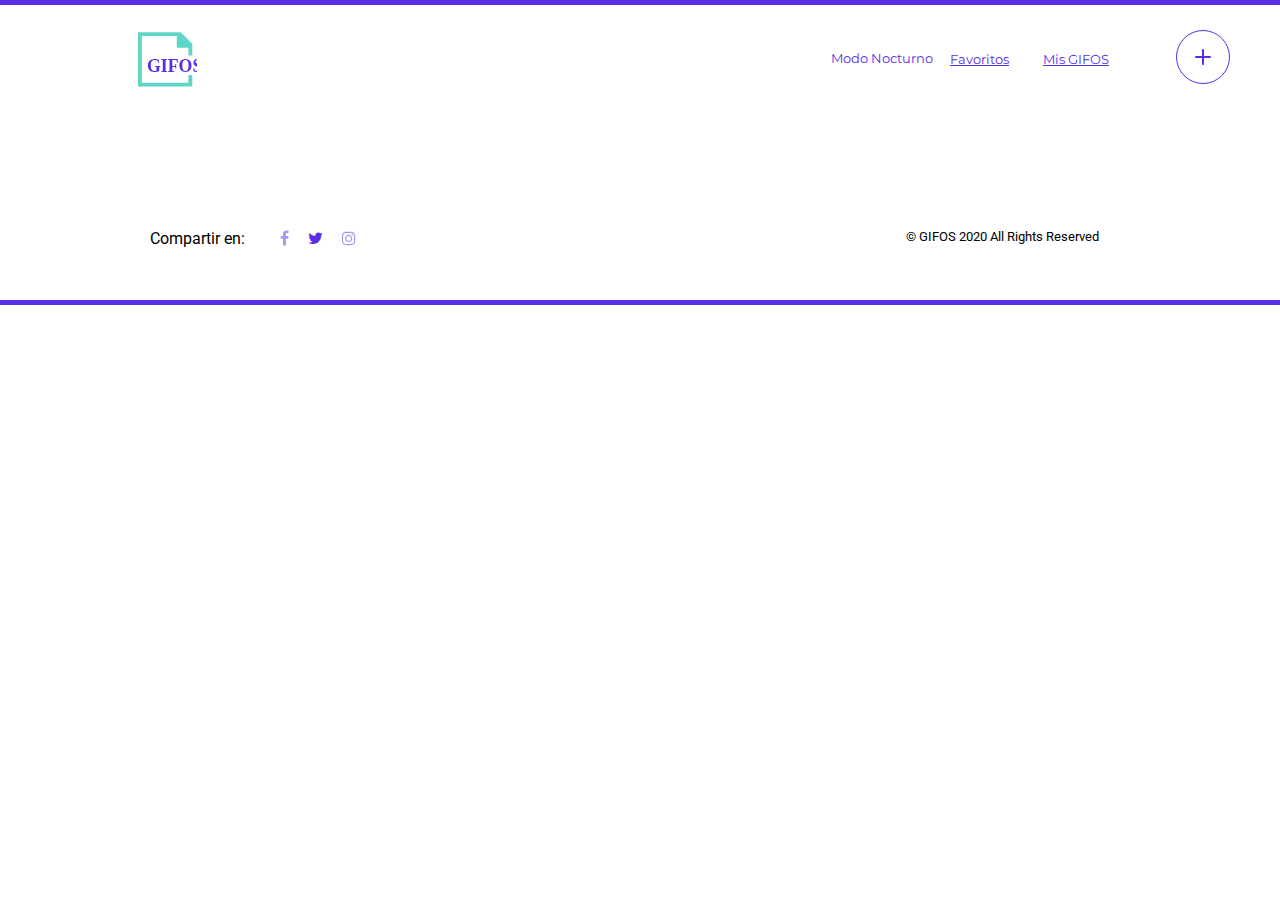
==== CrearGifo.html @ 224c99d9 "nuevos html" ====
<!DOCTYPE html>
<html lang="en">
<head>
    <meta charset="UTF-8">
    <meta name="viewport" content="width=device-width, initial-scale=1.0">
    <link rel="stylesheet" href="./styles/global.css">
    <link href="https://fonts.googleapis.com/css2?family=Montserrat:wght@700&display=swap" rel="stylesheet">
    <link rel="stylesheet" href="https://stackpath.bootstrapcdn.com/font-awesome/4.7.0/css/font-awesome.min.css">
    <link href="https://fonts.googleapis.com/css2?family=Roboto&display=swap" rel="stylesheet">
    <title>Crear GIFO</title>
</head>
<body>
    <header>
        <nav>
            <div class="barra">
            </div>
        
            <div class="row">
                <div class="logo1"> 
                    <img class="logo1" src="assets/scripts/logo-mobile.svg" alt="logo1">
                </div>
                <div class="hamIcon" onclick="toggleClass()">
                    <img src="./assets/scripts/burger.svg" alt="">

                </div> 
                <ul class="mainMenu">
                    <li class="dark colordetexto" >Modo Nocturno</li>
                    <li class="li1"><a id="idfav" class="nav2 colordetexto" href="favoritos.html">Favoritos</a></li>
                    <li class="li1"><a id="idmisgifos" class="nav2 colordetexto" href="MIS GIFOS.html">Mis GIFOS</a></li>
                    <img class="btncrear" src="./assets/scripts/button-crear-gifo.svg" alt="">

                </ul>
            </div>
        </nav>
    </header>

    <section>


    </section>

    <footer class="footer">
        <div class="foot ">
                <p class="compartir ">Compartir en:</p>
            <div class="icon2">
                <a href="https://es-la.facebook.com/" target="_blank" class="fb colordetexto" id="icon"><i class="fa fa-facebook" ></i></a>
        
                <a href="https://twitter.com/?lang=es" target="_blank" class="tw colordetexto" id="icon"><i class="fa fa-twitter "></i></a>
            
                <a href="https://www.instagram.com/?hl=es-la" target="_blank" class="ig colordetexto" id="icon"><i class="fa fa-instagram"></i></a>
                
            </div>
                <p class="copyright">© GIFOS 2020 All Rights Reserved</p>
        </div>

    </footer>
    <div class="barra">
    </div>

    <script src="./assets/scripts/app.js"></script>
</body>
</html>
---- styles/global.css ----
/*
*   Inicio Mobile
*/
.colordetexto{
  color: #572EE5;
}
.textonoche{
  color: white;
}
.colortexto2{
  color: #000000;
}
.colorobjetos{
  background-color:  #572EE5;
}
.colorbarra{
  background-color: black;
}
.fondotrending{
  background-color: #222326;
}
.colorobjeto{
  border:  #572EE5;
}


@media(max-width: 768px){
  .barra{
    height: 5px;
    
    background-color: #572EE5;
    
  }  

  * {
    padding: 0;
    margin: 0;
    box-sizing: border-box;
  }
  
  .mainMenu{
    display: none;
    background:  #572EE5;
   opacity:0.9;
    list-style-type: none;
    text-align: center;
    position: absolute;
    width: 100%;
    height: 200%;
    margin: 0px;
    padding-top: 0px;
    transform: translateY(50px);
    

  }

  .logo1{
    padding-left: 22px;
  }

    
  .li{
    display: flex;
    justify-content: center;
  }

  .btncrear{
    display: none;
  }

  .dark{
    font-family: 'Montserrat', sans-serif;
    color: #572EE5;
    
  }

  .dark{
    color: #FFFFFF;
    size: 16px;
    font-family: 'Montserrat', sans-serif;  
    margin: 50px;
  }

  .nav2{
  
    color: #FFFFFF;
    size: 16px;
    font-family: 'Montserrat', sans-serif; 
   
  }

  .hamIcon{
    padding-right: 22px;
  }

  .row{
    display: flex;
    flex-direction: row;
    justify-content: space-between;
    padding-top: 29px;
  }

  .mainMenu.toggleCls{
    display: block;
  }

  .container3{
    
  }

  .inspirate{
    font-family: 'Montserrat', sans-serif;
    /*
    color: #572EE5;
    */
    size: 35px;
    display: flex;
    justify-content: center;
    padding-top: 24.2px;
  }

  .ilustra{
    width: 273px;
    height: 130px;

  }

  .ilu{
    display: flex;
    justify-content: center;
  }

  .searchbox{
    border: none;
    background: transparent;
    margin-left: 50px;
    margin-top: 14px;
    height: 22px;
    width: 210px;
    size: 16px;
    display: flex;
    justify-content: space-between;
    align-items: center;
  }

  .searchicon{
    padding-right: 20px;
  }

  .search{
    border: 1px solid #572EE5;
    border-radius: 27px;
    width: 334px;
    height: 50px;
    display: flex;
    flex-direction: row;
    justify-content: space-between;
  }

  .search{
    display: flex;
    flex-direction: column;
    justify-content: center;
  }

  .searchbox{
    display: flex;
    justify-content: space-between;
    align-items: center;
    padding-right: 45px;
    padding-bottom: 12px;
 
  }

  .searchdiv{
    display: flex;
    flex-direction: row;
  
  }
  .ul0 .li{
    display: block;
    display: none;
    background:  #572EE5;
   opacity:0.9;
  }

  .trending1{
    /*
    color: #572EE5;
    */
    font-size: 16px;
    font-family: 'Montserrat', sans-serif;
    display: flex;
    justify-content: center;
    font-weight: bold;
    padding-top: 31px;
  }

  .reactions{
    /*
    color: #572EE5;
    */
    font-size: 14px;
    font-family: 'Montserrat', sans-serif;
    display: flex;
    justify-content: center;
    text-align: center;
  }
  .btn{
    background: transparent;
    background: url('/assets/scripts/icon-search.svg');
    background-repeat: no-repeat;
    font-size:0;
    border: hidden;
    padding: 15px;
    transform: translateY(14px);
  }

  .btn0{
    transform: translateX(-35px);
  }

  .container3{
    display: flex;
    flex-direction: column;
    align-items: center;
  }

  .searchGIFOS{
    display: flex;
    justify-content: center;
    align-items: center;
  }

  /*
  *   dark mode
  */

  .darkmode{
    background-color: #37383C;
    color: white; 


  }

  /*
  *   Sección search
  */


  .gif{
    width: 243px;
    height: 187px;
  }

  /*
  *   Sección trending
  */

  .trendingGIFOS{
    background-color: #F3F5F8;
    height: 430px;
    width: 100%;
  }

  .trend1{
    color: #572EE5;
    font-size: 20px;
    font-family: 'Montserrat', sans-serif;
    display: flex;
    justify-content: center;
    text-align: center;
    padding-top: 46px;
  }
  .trend2{
    /*
    color: #000000;
    */
    font-size: 16px;
    font-family: 'Roboto', sans-serif;;
    display: flex;
    justify-content: center;
    text-align: center;
    padding-top: 7px;
  }

  .trending{
    height: 187px;
    display: flex;
    flex-direction: row;
  }

  /*
  *   Sección footer
  */

  .footer{
    height: 196px;
    /*
    background-color: #FFFFFF ;
    */
    display: flex;
    flex-direction: column;
    align-items: center; 
  }

  .compartir{
    font-family: 'Roboto', sans-serif;
    font-size: 15px;
    text-align: center;
    padding-top: 47px;
  }

  .icon{
    align-items: center; 
    
  }

  .foot{
    display: flex;
    flex-direction: column;
    align-items: center; 
    font-family: 'Roboto', sans-serif;
  }

  .icon2{
    align-items: center; 
    padding-top: 20px;
  }

  .fb{
    color: #CDD6E0;
 
  }

  .ig{
    color: #CDD6E0;

  }

  .tw{
    color: #CDD6E0;
    padding-right: 15px;
    padding-left: 15px;
  }

  .copyright{
    font-family: 'Roboto', sans-serif;
    font-size: 15px;
    text-align: center;
    padding-top: 47px;
  }

 /*
  ********************************   Página favoritos
 */

  .boxfav1{
    display: flex;
    flex-direction: column;
    justify-content: center;
    align-items: center;
  }

  .textfav1{
    font-family: 'Roboto', sans-serif;
    color: #572EE5;
    font-size: 20px;
  }

  .textfav2{

  }

}

/*
***********************************   Fin mobile
*/


/*
*   Inicio Desktop
*/

@media(min-width: 769px){
  .body{
    margin: 0px;
  }

  * {
    padding: 0;
    margin: 0;
    box-sizing: border-box;
  }

  

  .row{
    display: flex;
    flex-direction: row;
    justify-content: space-between;
    padding-top: 25px;
    
  }

  .barra{
    height: 5px;
    
    background-color:#572EE5;
    
  }  

  .logo1{
    height: 59.1px;
    width: 59.1px;
    padding-left: 10.8%;
  }

  .hamIcon{
    display: none;
  }

  .mainMenu{
    display: flex;
    flex-direction: row;
    justify-content: flex-end;
    list-style: none; 
    list-style-type: none;
    padding-right: 20px;

  }

  .btncrear{
    padding-left: 50px;
    padding-right: 30px;
    padding-bottom: 100px;
  }

  .li1{
    padding-top: 20px; 
  }

  .nav2{
    padding-top: 20px;
    padding: 17px;
    font-family: 'Montserrat', sans-serif;
    font-size: 13px;
    /*
    color: #572EE5;
    */

  }

  .dark{
    font-family: 'Montserrat', sans-serif;
    font-size: 13px;
    padding-top: 20px;
    /*
    color: #572EE5;
    */
  }

  .inspirate{
    font-family: 'Montserrat', sans-serif;
    /*
    color: #572EE5;  
    */
    size: 35px;
    display: flex;
    justify-content: center;
    text-align: center;
  }
  
  .searchbox{
    border: none;
    background: transparent;
    margin-right: 50px;
    height: 22px;
    width: 450px;
    size: 16px;
    
  }
  
  .search{
    border: 1px solid #572EE5;
    border-radius: 27px;
    width: 551px;
    height: 50px;
    display: flex;
    justify-content: center;
    align-items: center;
 
  }
  .search{
    display: flex;
    flex-direction: column;
  }

  .searchdiv{
    display: flex;
    flex-direction: row;
  
  }

  .searchicon{
    padding-left: 220px;
  }

  .h1{
    color: black;
  }
  
  .ilu{
    display: flex;
    justify-content: center;
    padding-top: 27px;
  }
  
/*
*   dark mode
*/

.darkmode{
  background-color: #37383C;
  color: white;
   
 
}


/*
*   Sección search
*/

/*
*   Sección trending
*/
  .trending1{
    font-family: 'Montserrat', sans-serif;
    size: 35px;
    display: flex;
    justify-content: center;
    text-align: center;
    padding-top: 4.8%;
  }

  .reactions{
    font-family: 'Montserrat', sans-serif;
    size: 35px;
    display: flex;
    justify-content: center;
    text-align: center;
    padding-top: 0.5%;
  }

  .btn{
    background: transparent;
    background: url('/assets/scripts/icon-search.svg');
    background-repeat: no-repeat;
    font-size:0;
    border: hidden;
    padding: 15px;
    transform: translateY(12px);
  
  }

  .btn0{
    transform: translateX(-40px);
 
  }

  .container3{
    display: flex;
    flex-direction: column;
    align-items: center;
  }

  .searchGIFOS{
    display: flex;
    justify-content: center;
    align-items: center;
  }

  .trendingGIFOS{
    background-color: #F3F5F8;
    height: 640px;
    width: 100%;
  }

  .trending{
    height: 187px;
    display: flex;
    flex-direction: row;
    
  }

  .trend1{
    /*
    color: #572EE5;
    */
    font-size: 20px;
    font-family: 'Montserrat', sans-serif;
    display: flex;
    justify-content: center;
    text-align: center;
    padding-top: 4.4%;
    padding-bottom: 3.5;
  }

  .trend2{
    color: #000000;
    font-size: 16px;
    font-family: 'Roboto', sans-serif;
    display: flex;
    justify-content: center;
    text-align: center;
    padding-top: 0.8%;

  }
  
  /*
  *   Sección footer
  */
  .footer{
    height: 116px;
    width: 100%;
    font-family: 'Roboto', sans-serif;
  }
  .foot{
    padding-top: 45px;
    display: flex;
    flex-direction: row;

  }

  .compartir{
    padding-left: 150px;
    font-family: 'Roboto', sans-serif;
    size: 13px;
  }

  .icon2{
  padding-left: 35px;
  display: flex;
  flex-direction: row;
  }

  .fb{
    color: #572EE5;
    opacity: 0.5;
  }

  .ig{
    color: #572EE5;
    opacity: 0.5;
  }

  .tw{
    color: #572EE5;
    padding-left: 19px;
    padding-right: 19px;
  }

  .icon{
    display: flex;
    flex-direction: row;
  }

  .copyright{
    size: 13px;
    font-size: 13px;
    font-family: 'Roboto', sans-serif;
    padding-left: 550px;
  }

   /*
  ********************************   Página favoritos
 */
 .boxfav1{
  display: flex;
  flex-direction: column;
  justify-content: center;
  align-items: center;
}

.textfav1{
  font-family: 'Roboto', sans-serif;
  color: #572EE5;
  font-size: 25px;

}


}
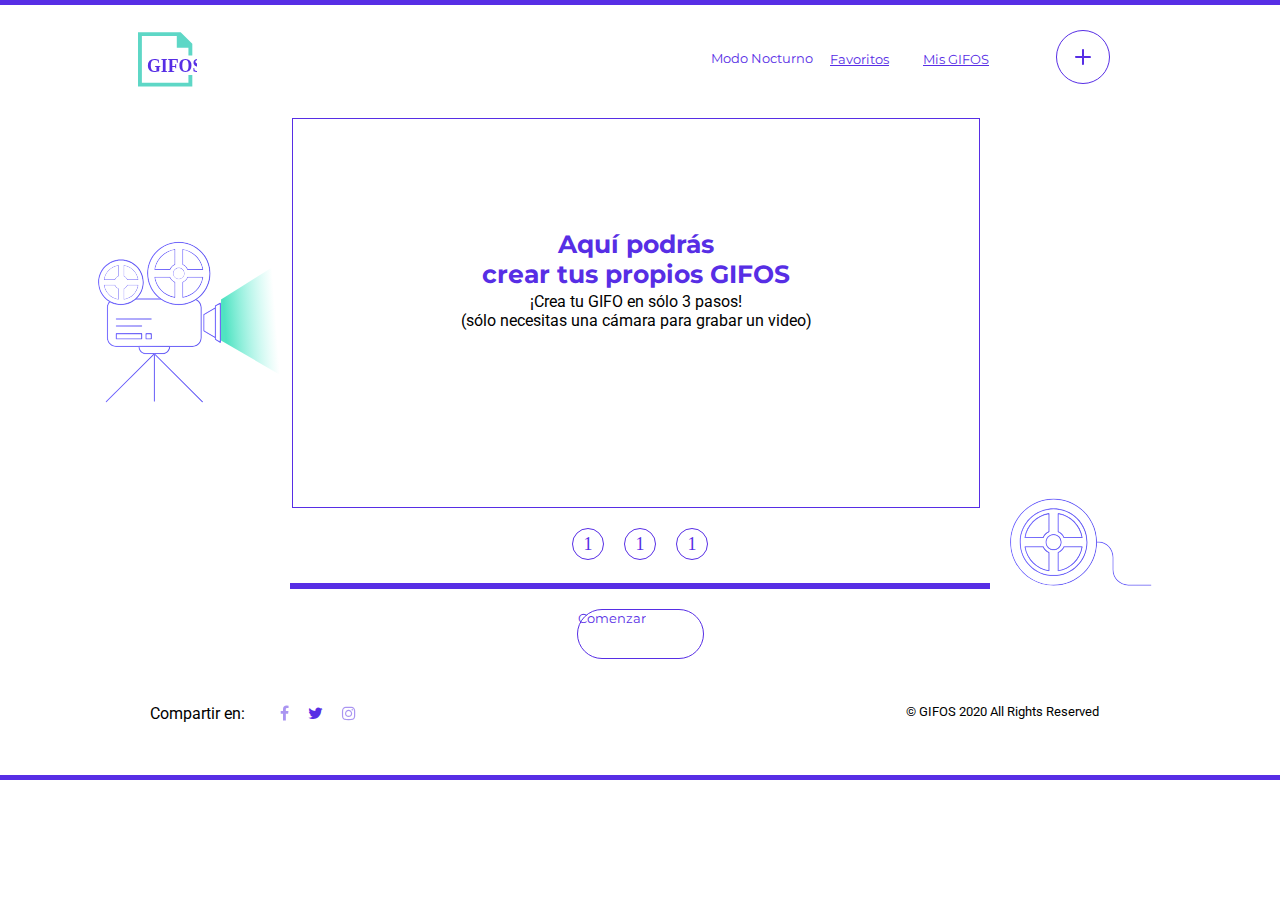
==== commit dc158e89: "ajustes 27-12-2020" ====
--- a/CrearGifo.html
+++ b/CrearGifo.html
@@ -17,7 +17,7 @@
         
             <div class="row">
                 <div class="logo1"> 
-                    <img class="logo1" src="assets/scripts/logo-mobile.svg" alt="logo1">
+                    <a href="index.html"><img class="logo1" src="assets/scripts/logo-mobile.svg" alt="logo1"></a>
                 </div>
                 <div class="hamIcon" onclick="toggleClass()">
                     <img src="./assets/scripts/burger.svg" alt="">
@@ -27,14 +27,36 @@
                     <li class="dark colordetexto" >Modo Nocturno</li>
                     <li class="li1"><a id="idfav" class="nav2 colordetexto" href="favoritos.html">Favoritos</a></li>
                     <li class="li1"><a id="idmisgifos" class="nav2 colordetexto" href="MIS GIFOS.html">Mis GIFOS</a></li>
-                    <img class="btncrear" src="./assets/scripts/button-crear-gifo.svg" alt="">
-
+                    <a href="CrearGifo.html"><img class="btncrear" src="./assets/scripts/button-crear-gifo.svg" alt=""></a>
                 </ul>
             </div>
         </nav>
     </header>
 
-    <section>
+    <section class="creaGIFOS">
+        <div class="video">
+            <div class="camara" ><img src="/assets/scripts/camara.svg" alt=""></div>
+            <div class="luz"><img src="/assets/scripts/element-luz-camara.svg" alt=""></div>
+            <div class="videobox">
+                <p class="parrafo1">Aquí podrás <br> crear tus propios GIFOS</p>
+                <p class="parrafo2">¡Crea tu GIFO en sólo 3 pasos! <br> (sólo necesitas una cámara para grabar un video)</p>
+            </div>
+            <div> <img class="pelicula" src="/assets/scripts/pelicula.svg" alt=""></div>
+            <div></div>
+        </div>
+        <div class="start">
+            <div><img class="start1" src="/assets/scripts/paso-a-paso.svg" id="" alt=""></div>
+            <div><img class="start2" src="/assets/scripts/paso-a-paso.svg" id="" alt=""></div>
+            <div><img class="start3" src="/assets/scripts/paso-a-paso.svg" id="" alt=""></div>
+
+        </div>
+     
+        <div class="start4">
+            <div class="barstart"></div>
+            <div class="btnstart">
+                <p class="comenzar">Comenzar</p>
+            </div>
+        </div>
 
 
     </section>
--- a/styles/global.css
+++ b/styles/global.css
@@ -46,7 +46,7 @@
     text-align: center;
     position: absolute;
     width: 100%;
-    height: 200%;
+    height: 205%;
     margin: 0px;
     padding-top: 0px;
     transform: translateY(50px);
@@ -81,12 +81,20 @@
     margin: 50px;
   }
 
+  .li1{
+    padding: 50px;
+  }
+
+  .menubar{
+    height: 5px;
+    color: white;
+
+  }
+
   .nav2{
-  
     color: #FFFFFF;
     size: 16px;
     font-family: 'Montserrat', sans-serif; 
-   
   }
 
   .hamIcon{
@@ -117,6 +125,7 @@
     display: flex;
     justify-content: center;
     padding-top: 24.2px;
+    padding-bottom: 30px;
   }
 
   .ilustra{
@@ -194,6 +203,7 @@
     justify-content: center;
     font-weight: bold;
     padding-top: 31px;
+    padding-bottom: 5px;
   }
 
   .reactions{
@@ -205,7 +215,9 @@
     display: flex;
     justify-content: center;
     text-align: center;
-  }
+
+  }
+
   .btn{
     background: transparent;
     background: url('/assets/scripts/icon-search.svg');
@@ -230,6 +242,7 @@
     display: flex;
     justify-content: center;
     align-items: center;
+
   }
 
   /*
@@ -352,7 +365,7 @@
   }
 
  /*
-  ********************************   Página favoritos
+  ******************************** Favoritos
  */
 
   .boxfav1{
@@ -360,10 +373,11 @@
     flex-direction: column;
     justify-content: center;
     align-items: center;
+    padding-top: 17px;
   }
 
   .textfav1{
-    font-family: 'Roboto', sans-serif;
+    font-family: 'Montserrat', sans-serif;
     color: #572EE5;
     font-size: 20px;
   }
@@ -371,6 +385,15 @@
   .textfav2{
 
   }
+
+  /*
+  ********************************  Mis GIFOS
+  */
+
+
+  /*
+  ********************************  Crear GIFOS
+  */
 
 }
 
@@ -401,6 +424,7 @@
     flex-direction: row;
     justify-content: space-between;
     padding-top: 25px;
+
     
   }
 
@@ -433,8 +457,8 @@
 
   .btncrear{
     padding-left: 50px;
-    padding-right: 30px;
-    padding-bottom: 100px;
+    padding-right: 150px;
+    padding-bottom: 30px;
   }
 
   .li1{
@@ -466,7 +490,7 @@
     /*
     color: #572EE5;  
     */
-    size: 35px;
+    size: 40px;
     display: flex;
     justify-content: center;
     text-align: center;
@@ -517,25 +541,28 @@
     padding-top: 27px;
   }
   
-/*
-*   dark mode
-*/
-
-.darkmode{
-  background-color: #37383C;
-  color: white;
-   
- 
-}
-
-
-/*
-*   Sección search
-*/
-
-/*
-*   Sección trending
-*/
+  /*
+  *   dark mode
+  */
+
+  .darkmode{
+    background-color: #37383C;
+    color: white;
+    
+  }
+
+  .darktrending{
+    background-color: #222326;
+  }
+
+
+  /*
+  *   Sección search
+  */
+
+  /*
+  *   Sección trending
+  */
   .trending1{
     font-family: 'Montserrat', sans-serif;
     size: 35px;
@@ -618,6 +645,8 @@
     padding-top: 0.8%;
 
   }
+
+
   
   /*
   *   Sección footer
@@ -674,22 +703,113 @@
     padding-left: 550px;
   }
 
-   /*
-  ********************************   Página favoritos
- */
- .boxfav1{
-  display: flex;
-  flex-direction: column;
-  justify-content: center;
-  align-items: center;
+  /*
+  ********************************  Página favoritos
+  */
+  .boxfav1{
+    display: flex;
+    flex-direction: column;
+    justify-content: center;
+    align-items: center;
+  }
+
+  .textfav1{
+    font-family: 'Montserrat', sans-serif;
+    color: #572EE5;
+    font-size: 25px;
+  }
+
+  /*
+  ********************************  Mis GIFOS
+  */
+
+
+  /*
+  ********************************  Crear GIFOS
+  */
+  .video{
+    display: flex;
+    justify-content: center;
+    transform: translateX(-15px);
+  }
+
+  .videobox{
+    height: 390px;
+    width: 688px;
+    border: 1px solid #572EE5;
+    padding: 50px;
+    margin: 20px;
+    margin-top: 0px;
+    margin-left: -5px;
+  }
+
+  .camara{
+    transform: translateY(30%);
+  }
+
+  .luz{
+    transform: translateY(34%);
+  }
+
+  .start{
+    display: flex;
+    flex-direction: row;
+    justify-content: center;
+    padding-bottom: 19px;
+  }
+
+  .start2{
+    padding-left: 20px;
+    padding-right: 20px;
+  }
+
+  .start4{
+    display: flex;
+    flex-direction: column;
+    justify-content: center;
+    align-items: center;
+  }
+
+  .barstart{
+    width: 700px;
+    background-color: #572EE5;
+    height: 6px;
+  
+  }
+
+  .btnstart{
+    border: 1px solid #572EE5;
+    border-radius: 27px;
+    width: 127px;
+    height: 50px;
+    margin-top: 20px;
+  }
+
+  .pelicula{
+    padding-left: 10px;    
+    transform: translateY(380px);
+  }
+
+  .parrafo1{
+    font-family: 'Montserrat', sans-serif;
+    color: #572EE5;
+    font-size: 25px;
+    font-weight: bold;
+    text-align: center;
+    padding-top: 60px;
+  }
+
+  .parrafo2{
+    font-family: 'Roboto', sans-serif;
+    text-align: center;
+    font-size: 16px;
+    padding-top: 3px;
+  }
+
+  .comenzar{
+    font-size: 13px;
+    color: #572EE5;
+    font-family: 'Montserrat', sans-serif;
+  }
+
 }
-
-.textfav1{
-  font-family: 'Roboto', sans-serif;
-  color: #572EE5;
-  font-size: 25px;
-
-}
-
-
-}
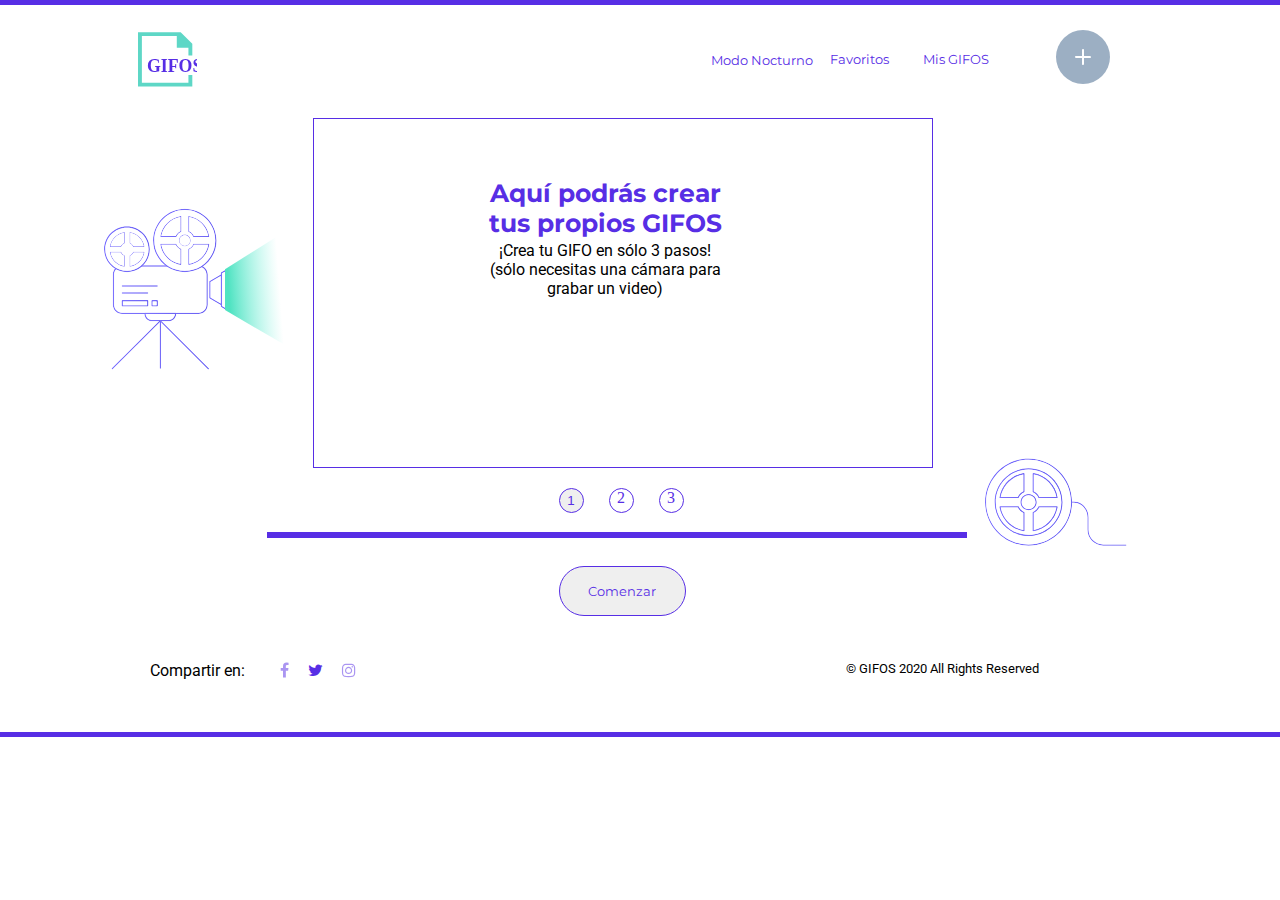
==== commit b033fd9c: "01/04" ====
--- a/CrearGifo.html
+++ b/CrearGifo.html
@@ -9,10 +9,11 @@
     <link href="https://fonts.googleapis.com/css2?family=Roboto&display=swap" rel="stylesheet">
     <title>Crear GIFO</title>
 </head>
+
 <body>
     <header>
         <nav>
-            <div class="barra">
+            <div class="barra lightbars">
             </div>
         
             <div class="row">
@@ -20,42 +21,51 @@
                     <a href="index.html"><img class="logo1" src="assets/scripts/logo-mobile.svg" alt="logo1"></a>
                 </div>
                 <div class="hamIcon" onclick="toggleClass()">
-                    <img src="./assets/scripts/burger.svg" alt="">
+                    <img src="" alt="">
+                    <div id="burger" class="burger-off"></div>
 
                 </div> 
-                <ul class="mainMenu">
+                <ul class="mainMenu">   
                     <li class="dark colordetexto" >Modo Nocturno</li>
                     <li class="li1"><a id="idfav" class="nav2 colordetexto" href="favoritos.html">Favoritos</a></li>
                     <li class="li1"><a id="idmisgifos" class="nav2 colordetexto" href="MIS GIFOS.html">Mis GIFOS</a></li>
-                    <a href="CrearGifo.html"><img class="btncrear" src="./assets/scripts/button-crear-gifo.svg" alt=""></a>
+                    <a href="CrearGifo.html"><img class="btncrear" src="./assets/scripts/CTA-crear-gifo-active.svg" alt=""></a>
                 </ul>
             </div>
         </nav>
     </header>
 
     <section class="creaGIFOS">
-        <div class="video">
+        <div class="video" id="video">
             <div class="camara" ><img src="/assets/scripts/camara.svg" alt=""></div>
             <div class="luz"><img src="/assets/scripts/element-luz-camara.svg" alt=""></div>
-            <div class="videobox">
-                <p class="parrafo1">Aquí podrás <br> crear tus propios GIFOS</p>
-                <p class="parrafo2">¡Crea tu GIFO en sólo 3 pasos! <br> (sólo necesitas una cámara para grabar un video)</p>
-            </div>
-            <div> <img class="pelicula" src="/assets/scripts/pelicula.svg" alt=""></div>
-            <div></div>
+            
+            <div class="videobox"></div>
+            <video id="videocamara" class="videocamara" src=""></video> 
+
+                <div class="acceso3" id="acceso3">
+                    <div><p id="demo" class="parrafo1 colordetexto">Aquí podrás crear tus propios GIFOS<br>
+                            <p id="demo" class="parrafo2 colordetexto">¡Crea tu GIFO en sólo 3 pasos! <br> (sólo necesitas una cámara para grabar un video)</p>
+                        </p></div>
+                        
+                </div>
+   
+            <div class="pelicula"><img class="pelicula" src="/assets/scripts/pelicula.svg" alt=""></div>
+          
         </div>
+    
         <div class="start">
-            <div><img class="start1" src="/assets/scripts/paso-a-paso.svg" id="" alt=""></div>
-            <div><img class="start2" src="/assets/scripts/paso-a-paso.svg" id="" alt=""></div>
-            <div><img class="start3" src="/assets/scripts/paso-a-paso.svg" id="" alt=""></div>
+            <button onclick="show_hide()" class="dot1" id="dot1"><p class="uno colordetexto">1</p></button>
+            <span class="dot2"><p class="uno colordetexto">2</p></span>
+            <span class="dot3"><p class="uno colordetexto">3</p></span>
 
         </div>
      
         <div class="start4">
             <div class="barstart"></div>
-            <div class="btnstart">
+            <button  class="btnstart" id="btnstart" onclick="myFunction()">
                 <p class="comenzar">Comenzar</p>
-            </div>
+            </button>
         </div>
 
 
@@ -76,9 +86,12 @@
         </div>
 
     </footer>
-    <div class="barra">
+    <div class="barra lightbars">
     </div>
 
+    
+    
     <script src="./assets/scripts/app.js"></script>
+    <script src="./assets/scripts/services/js.js"></script>
 </body>
 </html>--- a/styles/global.css
+++ b/styles/global.css
@@ -13,22 +13,36 @@
 .colorobjetos{
   background-color:  #572EE5;
 }
-.colorbarra{
-  background-color: black;
-}
-.fondotrending{
-  background-color: #222326;
+.darkbars{
+  background-color:#000000;
+}
+.lightbars{
+  background-color:  #572EE5;
+}
+.lighttrending{
+  background-color: #F3F5F8;
+}
+.darktrending{
+  background-color:#222326;
+}
+.darkmenu{
+  background-color: #000000;
+}
+.lightmenu{
+  background-color: #572EE5;
 }
 .colorobjeto{
-  border:  #572EE5;
-}
+  color:  #572EE5;
+}
+
+
 
 
 @media(max-width: 768px){
   .barra{
     height: 5px;
-    
-    background-color: #572EE5;
+  
+    
     
   }  
 
@@ -40,16 +54,17 @@
   
   .mainMenu{
     display: none;
-    background:  #572EE5;
+   background-color: #572EE5;
+    
    opacity:0.9;
     list-style-type: none;
     text-align: center;
     position: absolute;
     width: 100%;
-    height: 205%;
+    height: 209%;
     margin: 0px;
     padding-top: 0px;
-    transform: translateY(50px);
+    transform: translateY(70px);
     
 
   }
@@ -81,6 +96,34 @@
     margin: 50px;
   }
 
+    
+  /*
+  ****************************************Menu
+  */
+
+  
+  #burgerbox{
+    width: 100px;
+    height: 100px;
+    margin: auto;
+    text-align: center;
+  }
+
+  .burger-off{
+    background: url('/assets/scripts/burger.svg')no-repeat;
+    width: 15px;
+    height: 14px;
+  
+  
+  }
+
+  .burger-on{
+    width: 15px;
+    height: 14px;
+    background: url('/assets/scripts/close.svg')no-repeat;
+
+  }
+
   .li1{
     padding: 50px;
   }
@@ -88,7 +131,7 @@
   .menubar{
     height: 5px;
     color: white;
-
+    
   }
 
   .nav2{
@@ -98,7 +141,7 @@
   }
 
   .hamIcon{
-    padding-right: 22px;
+    transform: translateX(-35px);
   }
 
   .row{
@@ -110,6 +153,7 @@
 
   .mainMenu.toggleCls{
     display: block;
+
   }
 
   .container3{
@@ -123,9 +167,9 @@
     */
     size: 35px;
     display: flex;
-    justify-content: center;
     padding-top: 24.2px;
     padding-bottom: 30px;
+    text-align: center;
   }
 
   .ilustra{
@@ -139,57 +183,75 @@
     justify-content: center;
   }
 
-  .searchbox{
-    border: none;
-    background: transparent;
-    margin-left: 50px;
-    margin-top: 14px;
-    height: 22px;
-    width: 210px;
-    size: 16px;
-    display: flex;
-    justify-content: space-between;
-    align-items: center;
-  }
-
-  .searchicon{
-    padding-right: 20px;
-  }
-
-  .search{
-    border: 1px solid #572EE5;
-    border-radius: 27px;
-    width: 334px;
-    height: 50px;
-    display: flex;
-    flex-direction: row;
-    justify-content: space-between;
-  }
-
-  .search{
-    display: flex;
-    flex-direction: column;
-    justify-content: center;
-  }
-
-  .searchbox{
-    display: flex;
-    justify-content: space-between;
-    align-items: center;
-    padding-right: 45px;
-    padding-bottom: 12px;
- 
-  }
-
-  .searchdiv{
-    display: flex;
-    flex-direction: row;
-  
-  }
+  .gifContainer{
+    display: flex;
+    width: 243px;
+    height: 187px;  
+    margin-right: 5%;
+
+  }
+
+  .cuadromorado{
+    background:  #572EE5;
+    opacity:0.6;
+    width: 29%;
+    height: 187px;  
+    position: absolute;
+    object-fit: cover;
+    display: none;
+
+  }
+
+  .usar{
+    padding-top: 120px;
+    transform: translateX(-75px);
+    font-size: 15px;
+    color: white;
+    opacity: 1;
+    font-family: 'Roboto', sans-serif;
+  }
+
+  .titulogifo{
+    padding-top: 145px;
+    transform: translateX(-105px);
+    font-size: 14px;
+    color: white;
+    font-weight: bold;
+    font-family: 'Roboto', sans-serif;
+  }
+
+  .heart{
+    height: 32px;
+    width: 32px;
+    border-radius: 6px;
+    background-color: #FFFFFF;
+    margin-top: 10px;
+    transform: translateX(65px);
+  }
+
+  .save{
+    height: 32px;
+    width: 32px;
+    border-radius: 6px;
+    margin-top: 10px;
+    background-color:  #FFFFFF;
+    transform: translateX(75px);
+  }
+
+  .expandir{
+    height: 32px;
+    width: 32px;
+    border-radius: 6px;
+    margin-top: 10px;
+    background-color: #FFFFFF;
+    transform: translateX(85px);
+
+  }
+  
+
   .ul0 .li{
     display: block;
     display: none;
-    background:  #572EE5;
    opacity:0.9;
   }
 
@@ -225,11 +287,11 @@
     font-size:0;
     border: hidden;
     padding: 15px;
-    transform: translateY(14px);
+
   }
 
   .btn0{
-    transform: translateX(-35px);
+
   }
 
   .container3{
@@ -246,38 +308,100 @@
   }
 
   /*
-  *   dark mode
+  ********************************dark mode
   */
 
   .darkmode{
     background-color: #37383C;
     color: white; 
 
-
-  }
-
-  /*
-  *   Sección search
-  */
-
+  }
+
+    .darkbars{
+    background-color:#000000;
+  }
+
+  /*
+  ******************************Sección search
+  */
+  .suggestions{
+    font-family: 'Roboto', sans-serif;
+    color: #9CAFC3;
+    font-size: 13px;
+    
+  }
+
+  .complete{
+    margin: 10px;
+    background-repeat: no-repeat;
+  
+  }
 
   .gif{
     width: 243px;
     height: 187px;
   }
 
-  /*
-  *   Sección trending
+  
+  .searchbox{
+    border: none;
+    background: transparent;
+    margin-top: 2px;
+    height: 44px;
+    width: 300px;
+    size: 16px;
+    display: flex;
+    justify-content: space-between;
+    align-items: center;
+    transform: translateX(25px);
+  }
+
+  .searchicon{
+    padding-right: 20px;
+  }
+
+  .search{
+    border: 1px solid #572EE5;
+    border-radius: 27px;
+    width: 334px;
+    display: flex;
+    flex-direction: row;
+ 
+  }
+
+  .searchbox[type="search"]::-webkit-search-cancel-button {
+    height: 40px;
+    width: 40px;
+    background-image: url("");
+}
+
+  .item{
+    margin-bottom: 1em;
+    height: 120px;
+    width: 156px;
+}
+
+.searchList{
+  display: grid;
+  grid-template-columns: repeat(2, 170px);
+  grid-template-rows: 140px 130px;
+  justify-content: center;
+  
+}
+
+
+  /*
+  ***************************Sección trending
   */
 
   .trendingGIFOS{
-    background-color: #F3F5F8;
+
     height: 430px;
     width: 100%;
   }
 
   .trend1{
-    color: #572EE5;
+
     font-size: 20px;
     font-family: 'Montserrat', sans-serif;
     display: flex;
@@ -285,16 +409,18 @@
     text-align: center;
     padding-top: 46px;
   }
+
   .trend2{
     /*
     color: #000000;
     */
     font-size: 16px;
-    font-family: 'Roboto', sans-serif;;
+    font-family: 'Roboto', sans-serif;
     display: flex;
     justify-content: center;
     text-align: center;
     padding-top: 7px;
+    padding-bottom: 53px;
   }
 
   .trending{
@@ -378,12 +504,14 @@
 
   .textfav1{
     font-family: 'Montserrat', sans-serif;
-    color: #572EE5;
+  
     font-size: 20px;
   }
 
   .textfav2{
-
+    font-family: 'Montserrat', sans-serif;
+  
+    font-size: 20px;
   }
 
   /*
@@ -430,10 +558,10 @@
 
   .barra{
     height: 5px;
-    
-    background-color:#572EE5;
+ 
     
   }  
+  
 
   .logo1{
     height: 59.1px;
@@ -441,9 +569,12 @@
     padding-left: 10.8%;
   }
 
+
+
   .hamIcon{
     display: none;
   }
+
 
   .mainMenu{
     display: flex;
@@ -453,6 +584,7 @@
     list-style-type: none;
     padding-right: 20px;
 
+
   }
 
   .btncrear{
@@ -470,6 +602,7 @@
     padding: 17px;
     font-family: 'Montserrat', sans-serif;
     font-size: 13px;
+    text-decoration: none; 
     /*
     color: #572EE5;
     */
@@ -479,7 +612,7 @@
   .dark{
     font-family: 'Montserrat', sans-serif;
     font-size: 13px;
-    padding-top: 20px;
+    padding-top: 22px;
     /*
     color: #572EE5;
     */
@@ -496,69 +629,106 @@
     text-align: center;
   }
   
+  .h1{
+    color: black;
+  }
+  
+  .ilu{
+    display: flex;
+    justify-content: center;
+    padding-top: 27px;
+  }
+  
+  /*
+  ***************************************************   dark mode
+  */
+
+  .darkmode{
+    background-color: #37383C;
+    color: white;
+    
+  }
+
+  .darktrending{
+    background-color: #222326;
+  }
+
+  .darkbars{
+    background-color:#000000;
+  }
+
+  /*
+  ***************************************************   Sección search
+  */
+
+  .suggestions{
+    font-family: 'Roboto', sans-serif;
+    color: #9CAFC3;
+    margin-top: 50px;
+    width: 218px;
+    transform: translateX(-404px);
+  }
+
+  .complete{
+    margin: 10px;
+    background-repeat: no-repeat;
+  
+  }
+
+  .loop{
+        background: url('/assets/scripts/icon-search.svg');
+  }
+
+  .line{
+    color: #9CAFC3 100%;
+    height: 10px;
+    position: relative;
+    z-index: 1;
+    transform: translateY(10px);
+  }
+
+  .item{
+    margin-bottom: 1em;
+    height: 120px;
+    width: 180px;
+    margin-top: 80px;
+  }
+  
   .searchbox{
+    font-family: 'Roboto', sans-serif;
+    background: transparent;
+    font-size: 16px;
+    height: 25px;
+    width: 1000px;
+    margin-left: 20px;
+    height: 50px;
+    transform: translateX(30px);
     border: none;
-    background: transparent;
-    margin-right: 50px;
-    height: 22px;
-    width: 450px;
-    size: 16px;
-    
   }
   
   .search{
     border: 1px solid #572EE5;
     border-radius: 27px;
     width: 551px;
-    height: 50px;
-    display: flex;
-    justify-content: center;
-    align-items: center;
- 
-  }
-  .search{
-    display: flex;
-    flex-direction: column;
-  }
-
-  .searchdiv{
     display: flex;
     flex-direction: row;
-  
-  }
+    
+  }
+
+
+  .searchList{
+    display: grid;
+    grid-template-columns: repeat(4, 200px);
+    grid-template-rows: 130px 130px;
+    justify-content: center;
+    
+  }
+
 
   .searchicon{
     padding-left: 220px;
   }
 
-  .h1{
-    color: black;
-  }
-  
-  .ilu{
-    display: flex;
-    justify-content: center;
-    padding-top: 27px;
-  }
-  
-  /*
-  *   dark mode
-  */
-
-  .darkmode{
-    background-color: #37383C;
-    color: white;
-    
-  }
-
-  .darktrending{
-    background-color: #222326;
-  }
-
-
-  /*
-  *   Sección search
-  */
 
   /*
   *   Sección trending
@@ -569,7 +739,7 @@
     display: flex;
     justify-content: center;
     text-align: center;
-    padding-top: 4.8%;
+
   }
 
   .reactions{
@@ -579,6 +749,12 @@
     justify-content: center;
     text-align: center;
     padding-top: 0.5%;
+  
+  }
+
+  .trendbox{
+    transform: translateY(70px);
+   
   }
 
   .btn{
@@ -587,14 +763,13 @@
     background-repeat: no-repeat;
     font-size:0;
     border: hidden;
-    padding: 15px;
-    transform: translateY(12px);
-  
+    padding: 17px;
+    transform: translateY(15px);
   }
 
   .btn0{
-    transform: translateX(-40px);
- 
+    transform: translateX(20px);
+    width: 10px;
   }
 
   .container3{
@@ -609,8 +784,9 @@
     align-items: center;
   }
 
+
   .trendingGIFOS{
-    background-color: #F3F5F8;
+
     height: 640px;
     width: 100%;
   }
@@ -619,7 +795,8 @@
     height: 187px;
     display: flex;
     flex-direction: row;
-    
+    justify-content: center;
+    align-items: center;
   }
 
   .trend1{
@@ -636,17 +813,114 @@
   }
 
   .trend2{
-    color: #000000;
+   
     font-size: 16px;
     font-family: 'Roboto', sans-serif;
     display: flex;
     justify-content: center;
     text-align: center;
     padding-top: 0.8%;
-
-  }
-
-
+    padding-bottom: 53px;
+
+  }
+
+   .gifContainer{
+    display: flex;
+    width: 357px;
+    height: 275px;  
+    margin-right: 5%;
+    
+  }
+
+  .gifContainer2{
+    display: flex;
+    width: 357px;
+    height: 275px;  
+    margin-right: 5%;
+    
+  }
+
+  .cuadromorado{
+    background:  #572EE5;
+    opacity:0.6;
+    width: 28%;
+    height: 276px;  
+    position: absolute;
+    object-fit: cover;
+    display: none;
+
+  }
+
+  .cuadromorado2{
+    background:  #572EE5;
+    opacity:0.6;
+    width: 28%;
+    height: 276px;  
+    position: absolute;
+    object-fit: cover;
+    display: none;
+
+  }
+
+  .cuadrogris{
+    background:  #888888;
+  }
+
+  .heartbtn{
+    height: 32px;
+    width: 32px;
+    border-radius: 6px;
+    background-color: #FFFFFF;
+    object-fit: cover;
+    
+  }
+  
+  .usar{
+    padding-top: 190px;
+    transform: translateX(-75px);
+    font-size: 15px;
+    color: white;
+    opacity: 1;
+    font-family: 'Roboto', sans-serif;
+  }
+
+  .titulogifo{
+    padding-top: 220px;
+    transform: translateX(-105px);
+    font-size: 14px;
+    color: white;
+    font-weight: bold;
+    font-family: 'Roboto', sans-serif;
+  }
+
+  .heart{
+    height: 32px;
+    width: 32px;
+    border-radius: 6px;
+    background-color: #888888;
+    margin-top: 10px;
+    transform: translateX(110px);
+  }
+
+  .save{
+    height: 32px;
+    width: 32px;
+    border-radius: 6px;
+    margin-top: 10px;
+    background-color: #888888;
+    transform: translateX(130px);
+  }
+
+  .expandir{
+    height: 32px;
+    width: 32px;
+    border-radius: 6px;
+    margin-top: 10px;
+    background-color: #888888;
+    transform: translateX(150px);
+
+
+  }
   
   /*
   *   Sección footer
@@ -676,17 +950,17 @@
   }
 
   .fb{
-    color: #572EE5;
+  
     opacity: 0.5;
   }
 
   .ig{
-    color: #572EE5;
+ 
     opacity: 0.5;
   }
 
   .tw{
-    color: #572EE5;
+
     padding-left: 19px;
     padding-right: 19px;
   }
@@ -700,7 +974,7 @@
     size: 13px;
     font-size: 13px;
     font-family: 'Roboto', sans-serif;
-    padding-left: 550px;
+    padding-left: 490px;
   }
 
   /*
@@ -715,10 +989,16 @@
 
   .textfav1{
     font-family: 'Montserrat', sans-serif;
-    color: #572EE5;
+
     font-size: 25px;
   }
 
+  .textfav2{
+    font-family: 'Montserrat', sans-serif;
+  
+    font-size: 20px;
+  }
+
   /*
   ********************************  Mis GIFOS
   */
@@ -734,21 +1014,27 @@
   }
 
   .videobox{
-    height: 390px;
-    width: 688px;
+    height: 350px;
+    width: 620px;
     border: 1px solid #572EE5;
-    padding: 50px;
     margin: 20px;
     margin-top: 0px;
-    margin-left: -5px;
+    transform: translateX(-2px);
+    position: absolute;
+
   }
 
   .camara{
-    transform: translateY(30%);
+    position: absolute;
+    margin-top: 90px;
+    transform: translateX(-460px);
+  
   }
 
   .luz{
-    transform: translateY(34%);
+    position: absolute;
+    margin-top: 109px;
+    transform: translateX(-362px);
   }
 
   .start{
@@ -756,24 +1042,55 @@
     flex-direction: row;
     justify-content: center;
     padding-bottom: 19px;
-  }
-
-  .start2{
-    padding-left: 20px;
-    padding-right: 20px;
+    margin-right: 38px;
+    margin-top: 50px;
+  }
+
+  .dot1{
+    height: 25px;
+    width: 25px;
+    border-radius: 50%;
+    display: inline-block;
+    border: 1px solid  #572EE5;;
+  }
+
+  .uno{
+    display: flex;
+    flex-direction: row;
+    justify-content: center;
+  }
+
+  .dot2{
+    height: 25px;
+    width: 25px;
+    border-radius: 50%;
+    display: inline-block;
+    border: 1px solid  #572EE5;
+    margin-left: 25px;
+    margin-right: 25px;
+  }
+
+  .dot3{
+    height: 25px;
+    width: 25px;
+    border-radius: 50%;
+    display: inline-block;
+    border: 1px solid  #572EE5;;
   }
 
   .start4{
     display: flex;
-    flex-direction: column;
-    justify-content: center;
-    align-items: center;
+    flex-direction: row;
+    justify-content: center;
+
   }
 
   .barstart{
     width: 700px;
     background-color: #572EE5;
     height: 6px;
+    margin-left: 80px;
+
   
   }
 
@@ -782,34 +1099,86 @@
     border-radius: 27px;
     width: 127px;
     height: 50px;
-    margin-top: 20px;
-  }
+    margin-top: 34px;
+    transform: translateX(-408px);
+
+  }
+
+  #acceso2{
+    font-size: 25px;
+    color: #572EE5;
+    font-family: 'Montserrat', sans-serif;
+    font-weight: bold;
+    text-align: center;
+    padding-top: 60px;
+  }
+
+  #acceso{
+    font-size: 16px;
+    color: black;
+    font-family: 'Roboto', sans-serif;
+    text-align: center;
+    padding-top: 3px;
+    
+  }
+
+  .acceso3{
+    width: 250px;
+    transform: translateY(380px);
+  }
+
 
   .pelicula{
-    padding-left: 10px;    
-    transform: translateY(380px);
+    position: absolute;
+    margin-top: 170px;
+    transform: translateX(180px);
   }
 
   .parrafo1{
     font-family: 'Montserrat', sans-serif;
-    color: #572EE5;
     font-size: 25px;
     font-weight: bold;
     text-align: center;
     padding-top: 60px;
-  }
+
+  }
+
 
   .parrafo2{
     font-family: 'Roboto', sans-serif;
     text-align: center;
     font-size: 16px;
     padding-top: 3px;
+    color: black;
+    
+  }
+
+  #acceso3{
+    transform: translateX(-145px);
+  }
+
+  .acceso3{
+ 
+    transform: translateX(-10px);
   }
 
   .comenzar{
     font-size: 13px;
     color: #572EE5;
     font-family: 'Montserrat', sans-serif;
-  }
-
-}
+    padding: 15px 0;
+
+  }
+
+  .videocamara{
+    height: 250px;
+    width: 250px;
+ 
+    transform: translateX(-185px);
+    margin-top:70px;
+
+  }
+
+
+
+}
